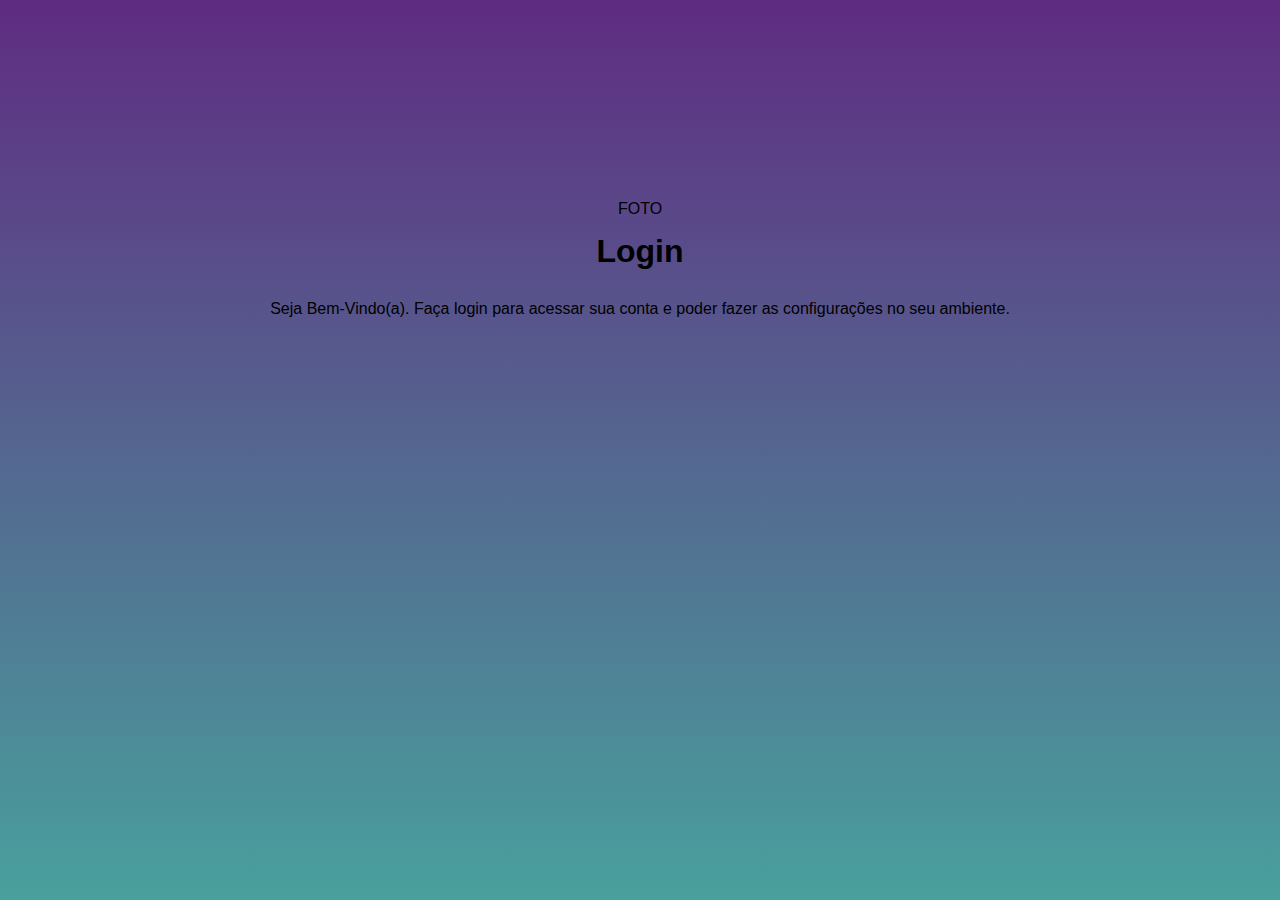
==== index.html @ 79180758 "projeto-login" ====
<!DOCTYPE html>
<html lang="pt-br">
<head>
    <meta charset="UTF-8">
    <meta name="viewport" content="width=device-width, initial-scale=1.0">
    <link rel="stylesheet" href="estilos/style.css">
    <title>Projeto Login - Teste </title>
</head>
<body>
     <header>

     </header>

     <main>
        <section id="login">
            <div id="imagem">
                FOTO
            </div>

            <div id="formulario">
                <h1> Login </h1>
                <p> Seja Bem-Vindo(a). Faça login para acessar sua conta e poder fazer as configurações no seu ambiente.  </p>

                <form action="cadastro.php" method="post"></form>

            </div>

        </section>
     </main>

     <footer>

     </footer>
</body>
</html>
---- estilos/style.css ----
@charset "UTF-8";

/*
    Paletas de cores
    Verde: #49a09d
    lilás: #5f2c82
*/

* {
    margin: 0px;
    padding: 0px;
    font-family: Arial, Helvetica, sans-serif;
}

body {
    background: linear-gradient(to top , #49a09d , #5f2c82) no-repeat;
    width: 100vw;
    height: 100vh;
}

section {
    padding: 200px;
    text-align: center;
}

h1, p {
    padding: 15px;
}
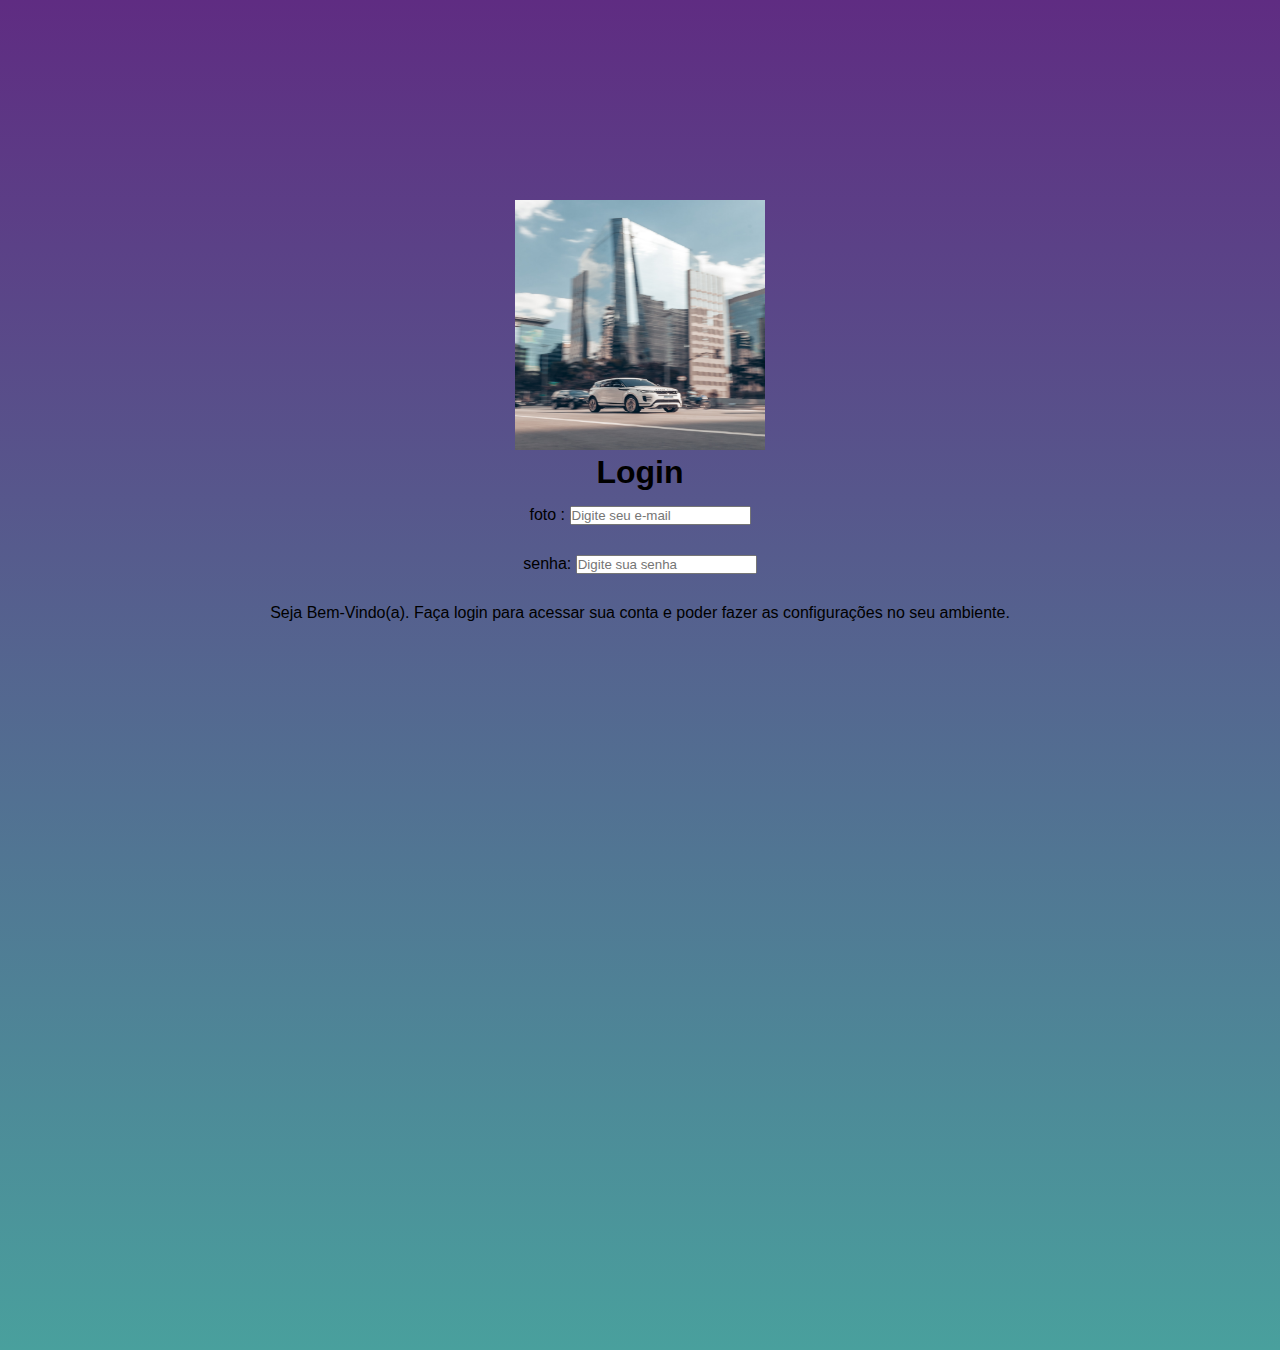
==== commit e52388aa: "projto login" ====
--- a/index.html
+++ b/index.html
@@ -14,11 +14,18 @@
      <main>
         <section id="login">
             <div id="imagem">
-                FOTO
+                <img src="imagens/tela-para-login.jpg" alt="" srcset="" style="width: 250px; height:250px">
             </div>
 
             <div id="formulario">
                 <h1> Login </h1>
+                <p>
+                    foto : <input type="email" name="email" id="mail" placeholder="Digite seu e-mail">
+                </p>
+                <p>
+                    senha: <input type="password" name="senha" id="sen" placeholder="Digite sua senha">
+                </p>
+
                 <p> Seja Bem-Vindo(a). Faça login para acessar sua conta e poder fazer as configurações no seu ambiente.  </p>
 
                 <form action="cadastro.php" method="post"></form>
--- a/estilos/style.css
+++ b/estilos/style.css
@@ -15,15 +15,14 @@
 body {
     background: linear-gradient(to top , #49a09d , #5f2c82) no-repeat;
     width: 100vw;
-    height: 100vh;
+    height: 150vh;
 }
 
 section {
     padding: 200px;
     text-align: center;
 }
-
-h1, p {
+p {
     padding: 15px;
 }
 
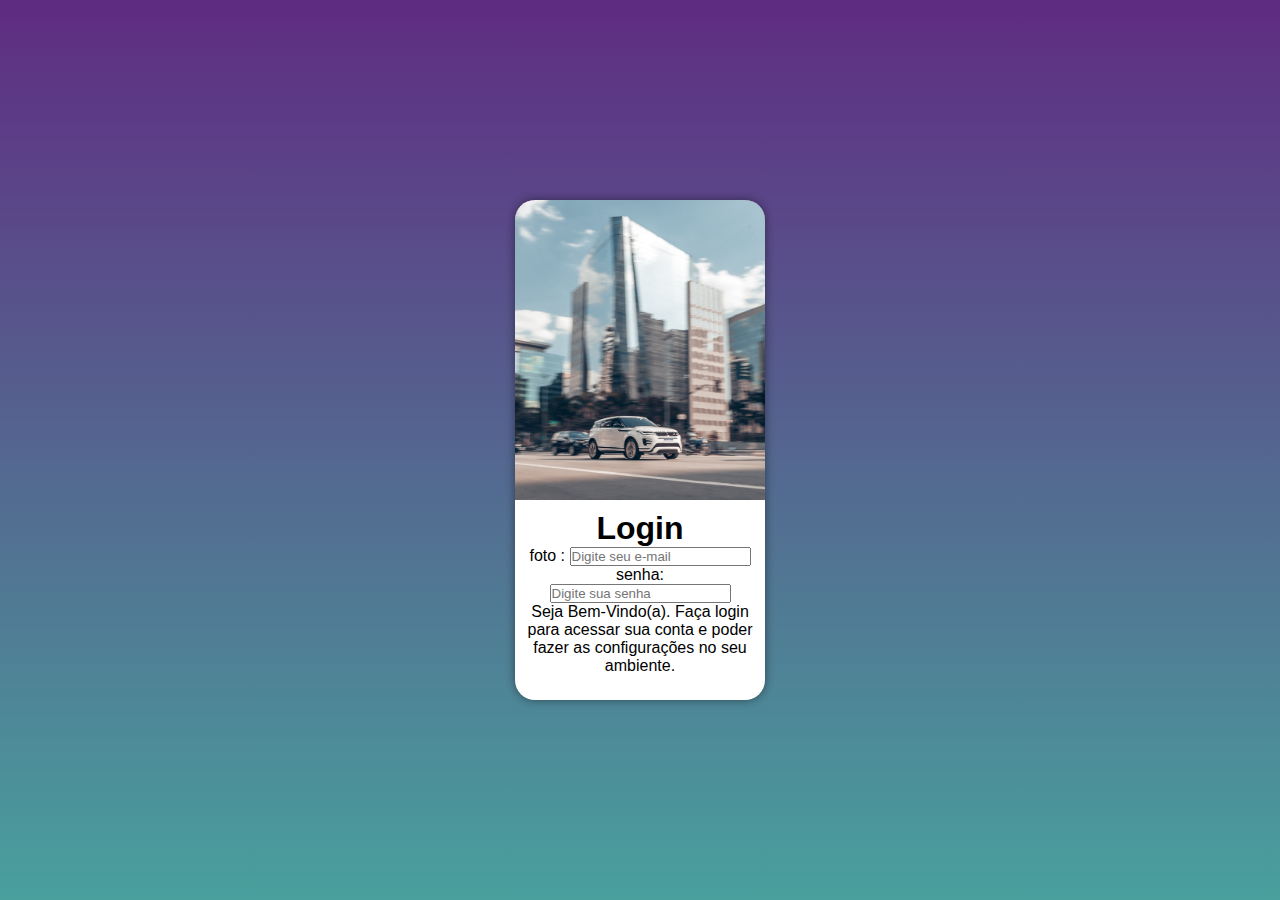
==== commit 1e9273f6: "atualizacao projeto login" ====
--- a/index.html
+++ b/index.html
@@ -14,7 +14,7 @@
      <main>
         <section id="login">
             <div id="imagem">
-                <img src="imagens/tela-para-login.jpg" alt="" srcset="" style="width: 250px; height:250px">
+                
             </div>
 
             <div id="formulario">
--- a/estilos/style.css
+++ b/estilos/style.css
@@ -9,20 +9,48 @@
 * {
     margin: 0px;
     padding: 0px;
-    font-family: Arial, Helvetica, sans-serif;
+    font-family: -apple-system, BlinkMacSystemFont, 'Segoe UI', Roboto, Oxygen, Ubuntu, Cantarell, 'Open Sans', 'Helvetica Neue', sans-serif;
+    box-sizing: border-box;
+  }
+
+body, html {
+    background: linear-gradient(to top , #49a09d , #5f2c82) no-repeat;
+    width: 100vw;
+    height: 100vh;
 }
 
-body {
-    background: linear-gradient(to top , #49a09d , #5f2c82) no-repeat;
+main {
+    position: relative;
+    height: 100vh;
     width: 100vw;
-    height: 150vh;
 }
 
-section {
-    padding: 200px;
+section#login {
+    position: absolute;
+    top: 50%;
+    left: 50%;
+    transform: translate(-50%, -50%);
+    overflow: hidden;
+
+
+    background-color: white;
+    width: 250px;
+    height: 500px;
     text-align: center;
-}
-p {
-    padding: 15px;
+    border-radius: 20px;
+    box-shadow: 0px 0px 10px rgba(0,0,0,0.450);
 }
 
+section#login > div#imagem {
+    background:  #5f2c82 url(../imagens/tela-para-login.jpg) no-repeat;
+    background-size: cover;
+    background-position: center center;
+    height: 300px;
+}
+
+section#login > div#formulario {
+   display: block;
+   padding: 10px;
+}
+
+
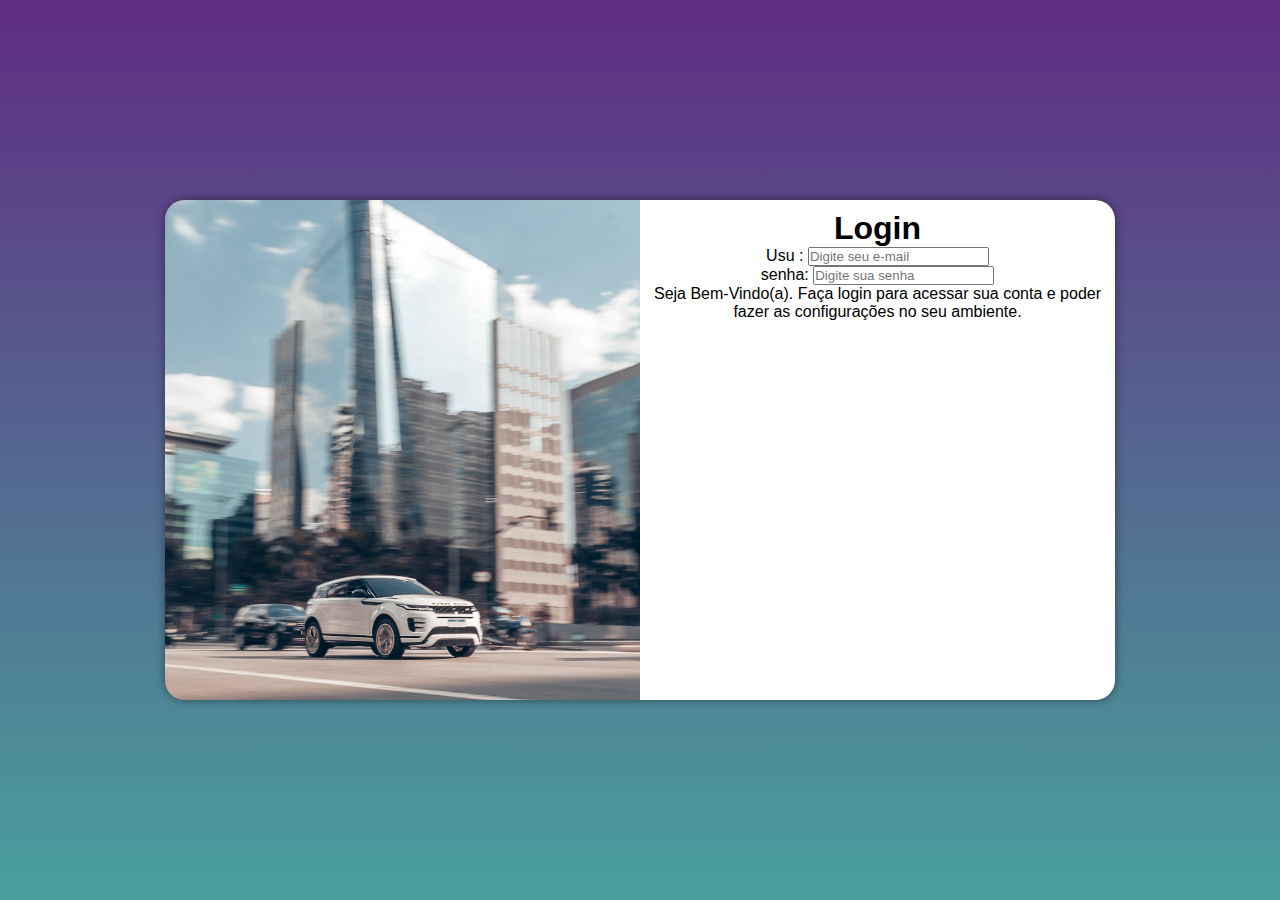
==== commit 0784b558: "media query para outras telas" ====
--- a/index.html
+++ b/index.html
@@ -4,6 +4,7 @@
     <meta charset="UTF-8">
     <meta name="viewport" content="width=device-width, initial-scale=1.0">
     <link rel="stylesheet" href="estilos/style.css">
+    <link rel="stylesheet" href="estilos/media-query.css">
     <title>Projeto Login - Teste </title>
 </head>
 <body>
@@ -20,7 +21,7 @@
             <div id="formulario">
                 <h1> Login </h1>
                 <p>
-                    foto : <input type="email" name="email" id="mail" placeholder="Digite seu e-mail">
+                    Usu : <input type="email" name="email" id="mail" placeholder="Digite seu e-mail">
                 </p>
                 <p>
                     senha: <input type="password" name="senha" id="sen" placeholder="Digite sua senha">
--- a/estilos/style.css
+++ b/estilos/style.css
@@ -39,9 +39,13 @@
     text-align: center;
     border-radius: 20px;
     box-shadow: 0px 0px 10px rgba(0,0,0,0.450);
+
+    transition: width .3s, height .3s;
+    transition-timing-function: ease;
 }
 
 section#login > div#imagem {
+    display: block;
     background:  #5f2c82 url(../imagens/tela-para-login.jpg) no-repeat;
     background-size: cover;
     background-position: center center;
--- a/estilos/media-query.css
+++ b/estilos/media-query.css
@@ -0,0 +1,47 @@
+@charset "UTF-8";
+
+/*Typical Device Breakpoints
+-------------------------------- 
+Pequenas telas: até 600px
+Celular: de 600px ate 768px
+Tablet: de 768px até 992px
+Desktop: de 992px até 1200px
+Grande TV: acima de 1200px 
+--------------------------------
+*/
+
+@media screen and (min-width: 786px) and (max-width: 992px) {
+       
+        section#login {
+            width: 80vw;
+        }
+
+        section#login > div#imagem {
+            float: left;
+            width: 30%;
+            height: 100%;
+        }
+
+        section#login > div#formulario {
+            float: right;
+            width: 70%;
+        }
+}
+
+@media screen and (min-width: 992px) {
+       section#login {
+        width: 950px;
+       } 
+
+       section#login > div#imagem {
+            float: left;
+            width: 50%;
+            height: 100%;
+       }
+
+       section#login > div#formulario {
+        float: right;
+        width: 50%;
+    }
+
+}
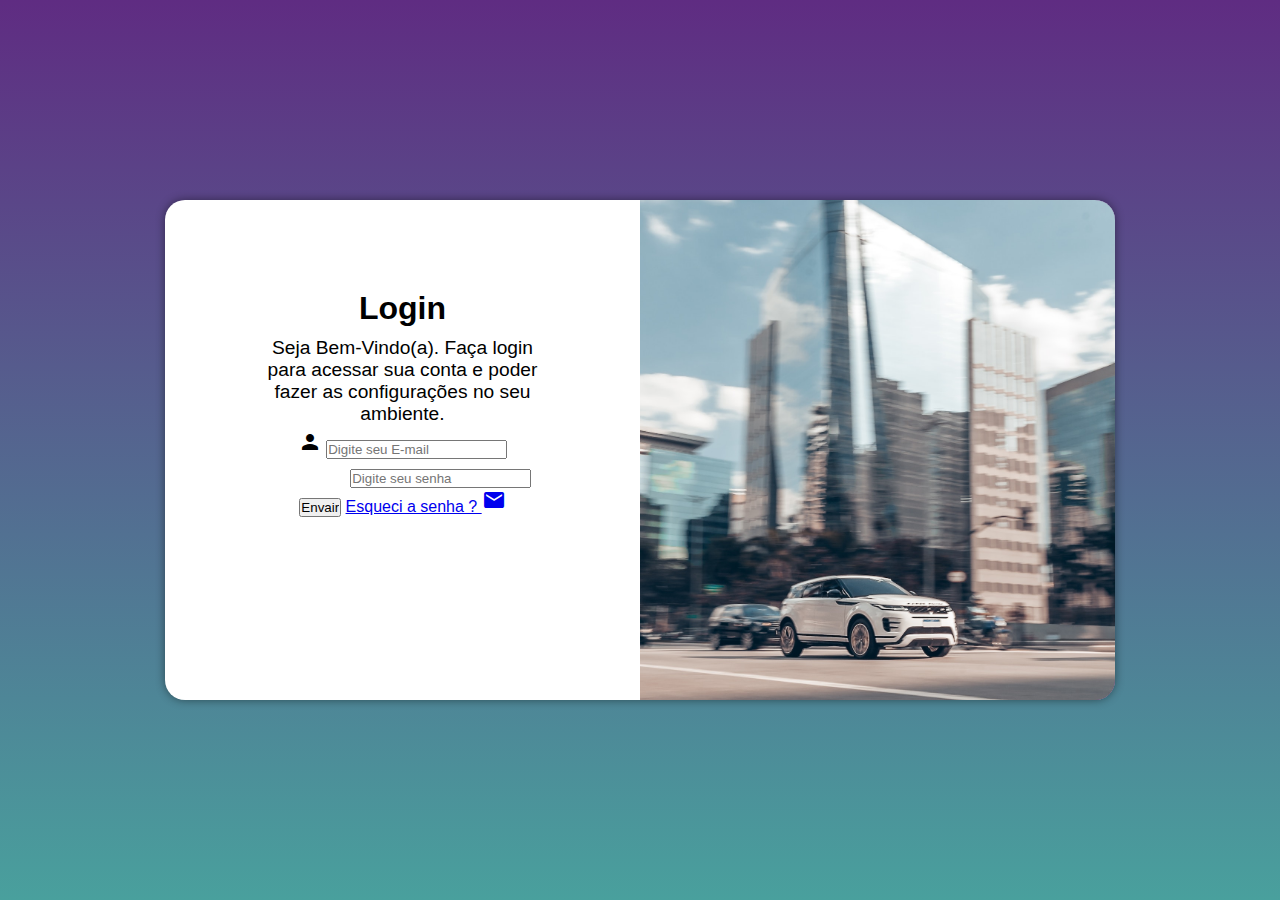
==== commit 07a12f77: "Projeto Login" ====
--- a/index.html
+++ b/index.html
@@ -4,6 +4,7 @@
     <meta charset="UTF-8">
     <meta name="viewport" content="width=device-width, initial-scale=1.0">
     <link rel="stylesheet" href="estilos/style.css">
+    <link rel="stylesheet" href="https://fonts.googleapis.com/icon?family=Material+Icons" rel="styleshhet"> 
     <link rel="stylesheet" href="estilos/media-query.css">
     <title>Projeto Login - Teste </title>
 </head>
@@ -20,16 +21,30 @@
 
             <div id="formulario">
                 <h1> Login </h1>
-                <p>
-                    Usu : <input type="email" name="email" id="mail" placeholder="Digite seu e-mail">
-                </p>
-                <p>
-                    senha: <input type="password" name="senha" id="sen" placeholder="Digite sua senha">
-                </p>
+            
+       
 
                 <p> Seja Bem-Vindo(a). Faça login para acessar sua conta e poder fazer as configurações no seu ambiente.  </p>
 
-                <form action="cadastro.php" method="post"></form>
+                <form action="cadastro.php" method="post" autocomplete="on">
+                    <div class="campo">
+                        <i class="material-icons"> person </i>
+                        <input type="email" name="login" id="ilogin" placeholder="Digite seu E-mail" autocomplete="email" required maxlength="30">
+                        
+                        <label for="ilogin"></label>
+                    </div>
+
+                    <div class="campo">
+                        <i class="material-icons"> key </i>
+                        <input type="password" name="senha" id="isenha" placeholder="Digite seu senha" autocomplete="current-password" required minlength="8" maxlength="50">
+                        <label for="isenha"></label>
+                    </div>
+
+                     <input type="submit" value="Envair">
+                     <a href="esquecisenha.html">Esqueci a senha ?
+                        <i class="material-icons">mail</i>
+                     </a>  
+                </form>
 
             </div>
 
--- a/estilos/style.css
+++ b/estilos/style.css
@@ -57,4 +57,19 @@
    padding: 10px;
 }
 
+div#formulario > h1 {
+    text-align: center;
+    margin-bottom: 10px;
+}
 
+div#formulario > p {
+    font-size: 0.8em;
+}
+
+form {
+   padding: 5px;
+}
+
+
+
+
--- a/estilos/media-query.css
+++ b/estilos/media-query.css
@@ -25,6 +25,7 @@
         section#login > div#formulario {
             float: right;
             width: 70%;
+            padding: 120px;
         }
 }
 
@@ -34,14 +35,24 @@
        } 
 
        section#login > div#imagem {
-            float: left;
+            float: right;
             width: 50%;
             height: 100%;
        }
 
        section#login > div#formulario {
-        float: right;
+        float: left;
         width: 50%;
+        padding: 90px;
     }
 
+    div#formulario > h1 {
+        font-size: 2em;
+    }
+
+    div#formulario > p {
+        font-size: 1.2em;
+    }
+    
+
 }
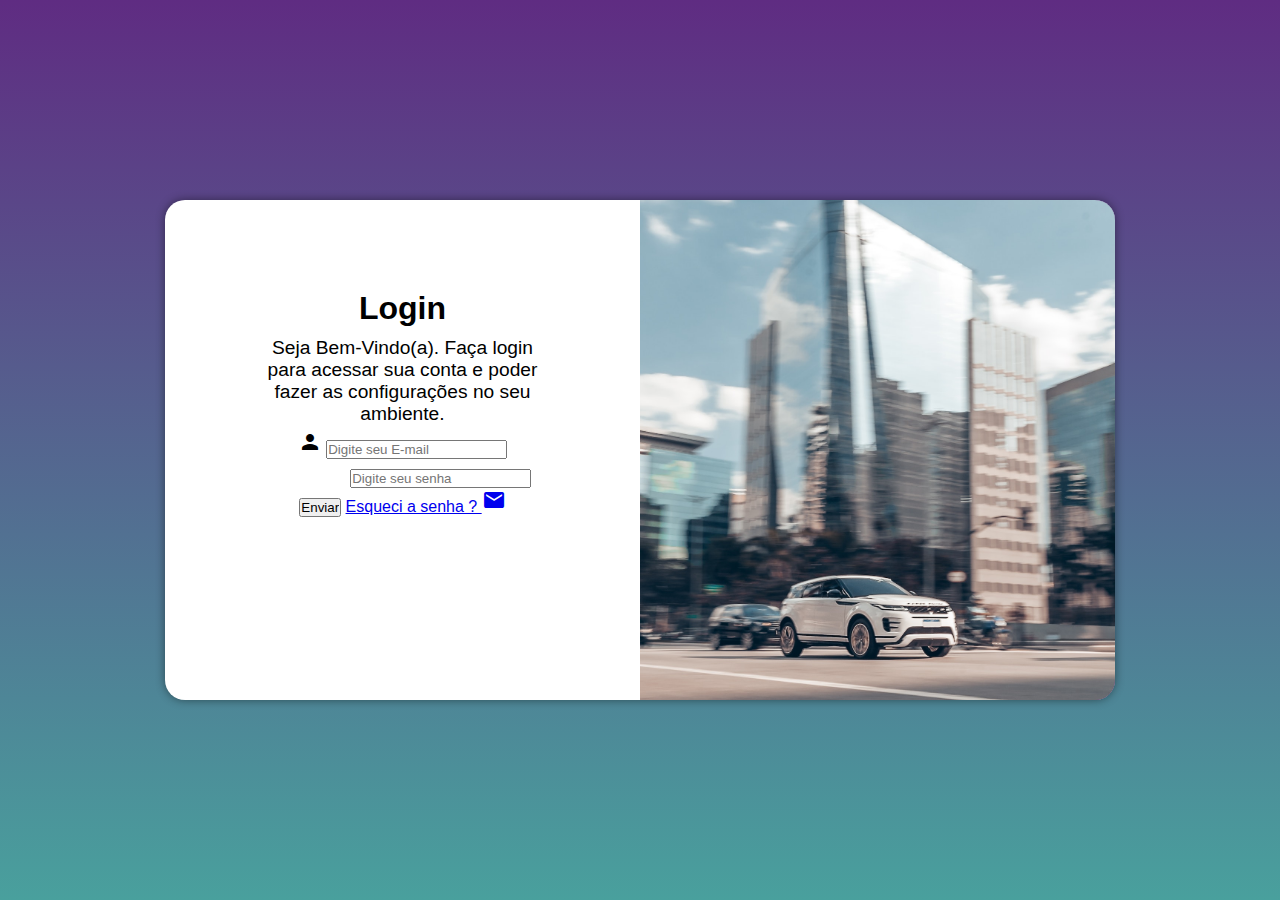
==== commit de84ba6c: "Arrumando o botao enviar" ====
--- a/index.html
+++ b/index.html
@@ -40,7 +40,7 @@
                         <label for="isenha"></label>
                     </div>
 
-                     <input type="submit" value="Envair">
+                     <input type="submit" value="Enviar">
                      <a href="esquecisenha.html">Esqueci a senha ?
                         <i class="material-icons">mail</i>
                      </a>  
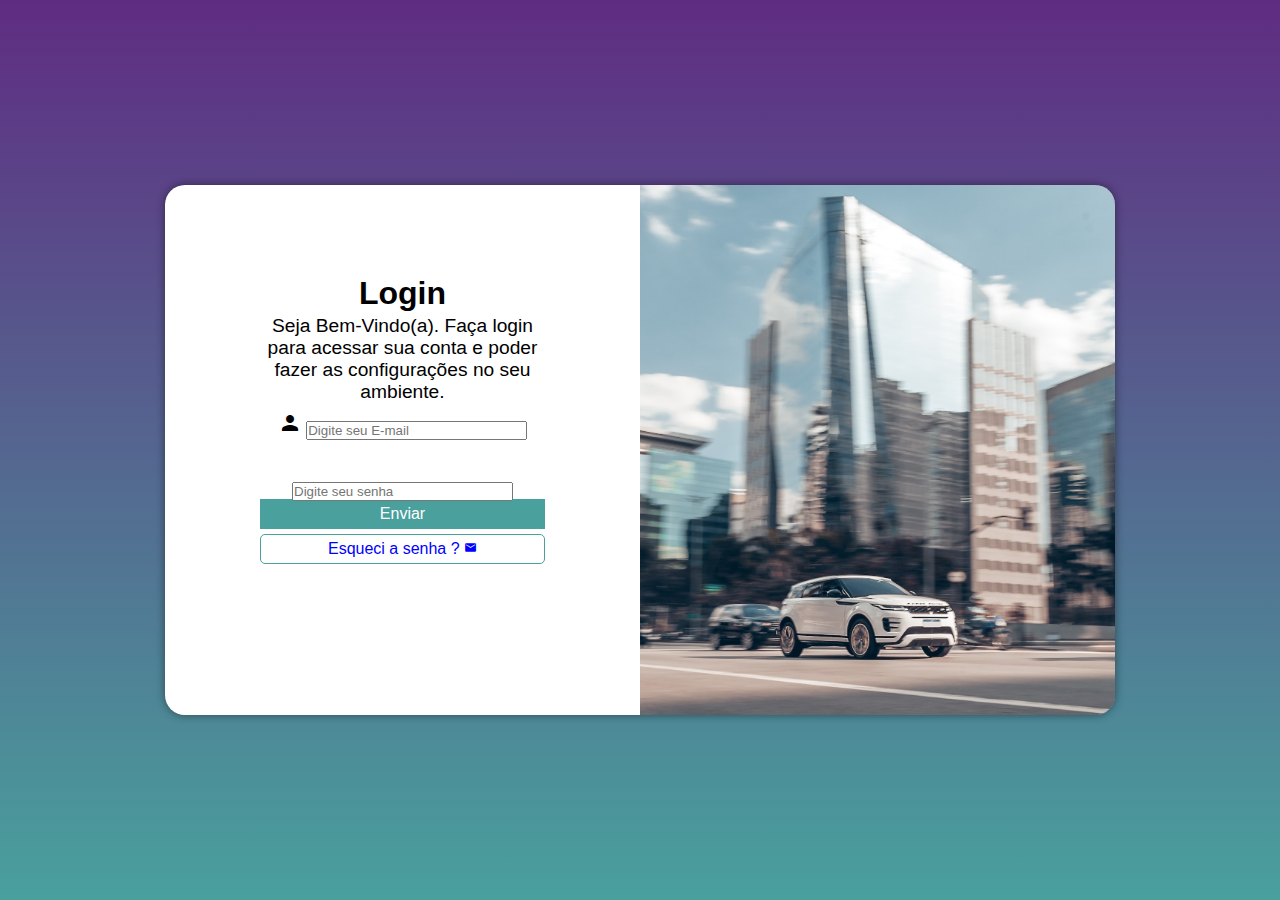
==== commit 26e6e9ec: "Arrumando projeto login" ====
--- a/index.html
+++ b/index.html
@@ -29,21 +29,22 @@
                 <form action="cadastro.php" method="post" autocomplete="on">
                     <div class="campo">
                         <i class="material-icons"> person </i>
-                        <input type="email" name="login" id="ilogin" placeholder="Digite seu E-mail" autocomplete="email" required maxlength="30">
+                        <input type="email" name="login" id="ilogin" placeholder="Digite seu E-mail" autocomplete="email" required maxlength="30" size="25">
                         
                         <label for="ilogin"></label>
                     </div>
 
                     <div class="campo">
                         <i class="material-icons"> key </i>
-                        <input type="password" name="senha" id="isenha" placeholder="Digite seu senha" autocomplete="current-password" required minlength="8" maxlength="50">
+                        <input type="password" name="senha" id="isenha" placeholder="Digite seu senha" autocomplete="current-password" required minlength="8" maxlength="50" size="25">
                         <label for="isenha"></label>
                     </div>
 
                      <input type="submit" value="Enviar">
-                     <a href="esquecisenha.html">Esqueci a senha ?
+                     <a href="esquecisenha.html" class="botao">Esqueci a senha ?
                         <i class="material-icons">mail</i>
                      </a>  
+                     
                 </form>
 
             </div>
--- a/estilos/style.css
+++ b/estilos/style.css
@@ -35,7 +35,7 @@
 
     background-color: white;
     width: 250px;
-    height: 500px;
+    height: 530px;
     text-align: center;
     border-radius: 20px;
     box-shadow: 0px 0px 10px rgba(0,0,0,0.450);
@@ -54,22 +54,66 @@
 
 section#login > div#formulario {
    display: block;
-   padding: 10px;
+   padding: 5px;
 }
 
 div#formulario > h1 {
     text-align: center;
-    margin-bottom: 10px;
+    margin-bottom: 3px;
 }
 
 div#formulario > p {
     font-size: 0.8em;
 }
 
+div.campo {
+    display: block;
+    width: 100%;
+    height: 40px;
+    border-radius: 5px;
+    margin: 3px 0px;
+}
+
 form {
    padding: 5px;
 }
 
+form > input[type=submit] {
+    margin-top: 5px;
+    display: block;
+    font-size: 1em;
+    width: 100%;
+    height: 30px;
+    background-color: #49a09d;
+    color: white;
+    border: none;
+}
+
+form > input[type=submit]:hover {
+    background-color: #0c918c;
+}
+
+form > a.botao {
+    display: block;
+    text-align: center;
+    font-size: 1em;
+    width: 100%;
+    height: 30px;
+    margin-top: 5px;
+    padding-top: 5px;
+    background-color: white;
+    border: 1px solid #49a09d;
+    border-radius: 5px;
+    color: blue;
+    text-decoration: none;
+}
+
+form > a.botao:hover {
+    background-color: #6cd3cf;
+}
+
+form > a.botao > i {
+    font-size: 0.8em;
+}
 
 
-
